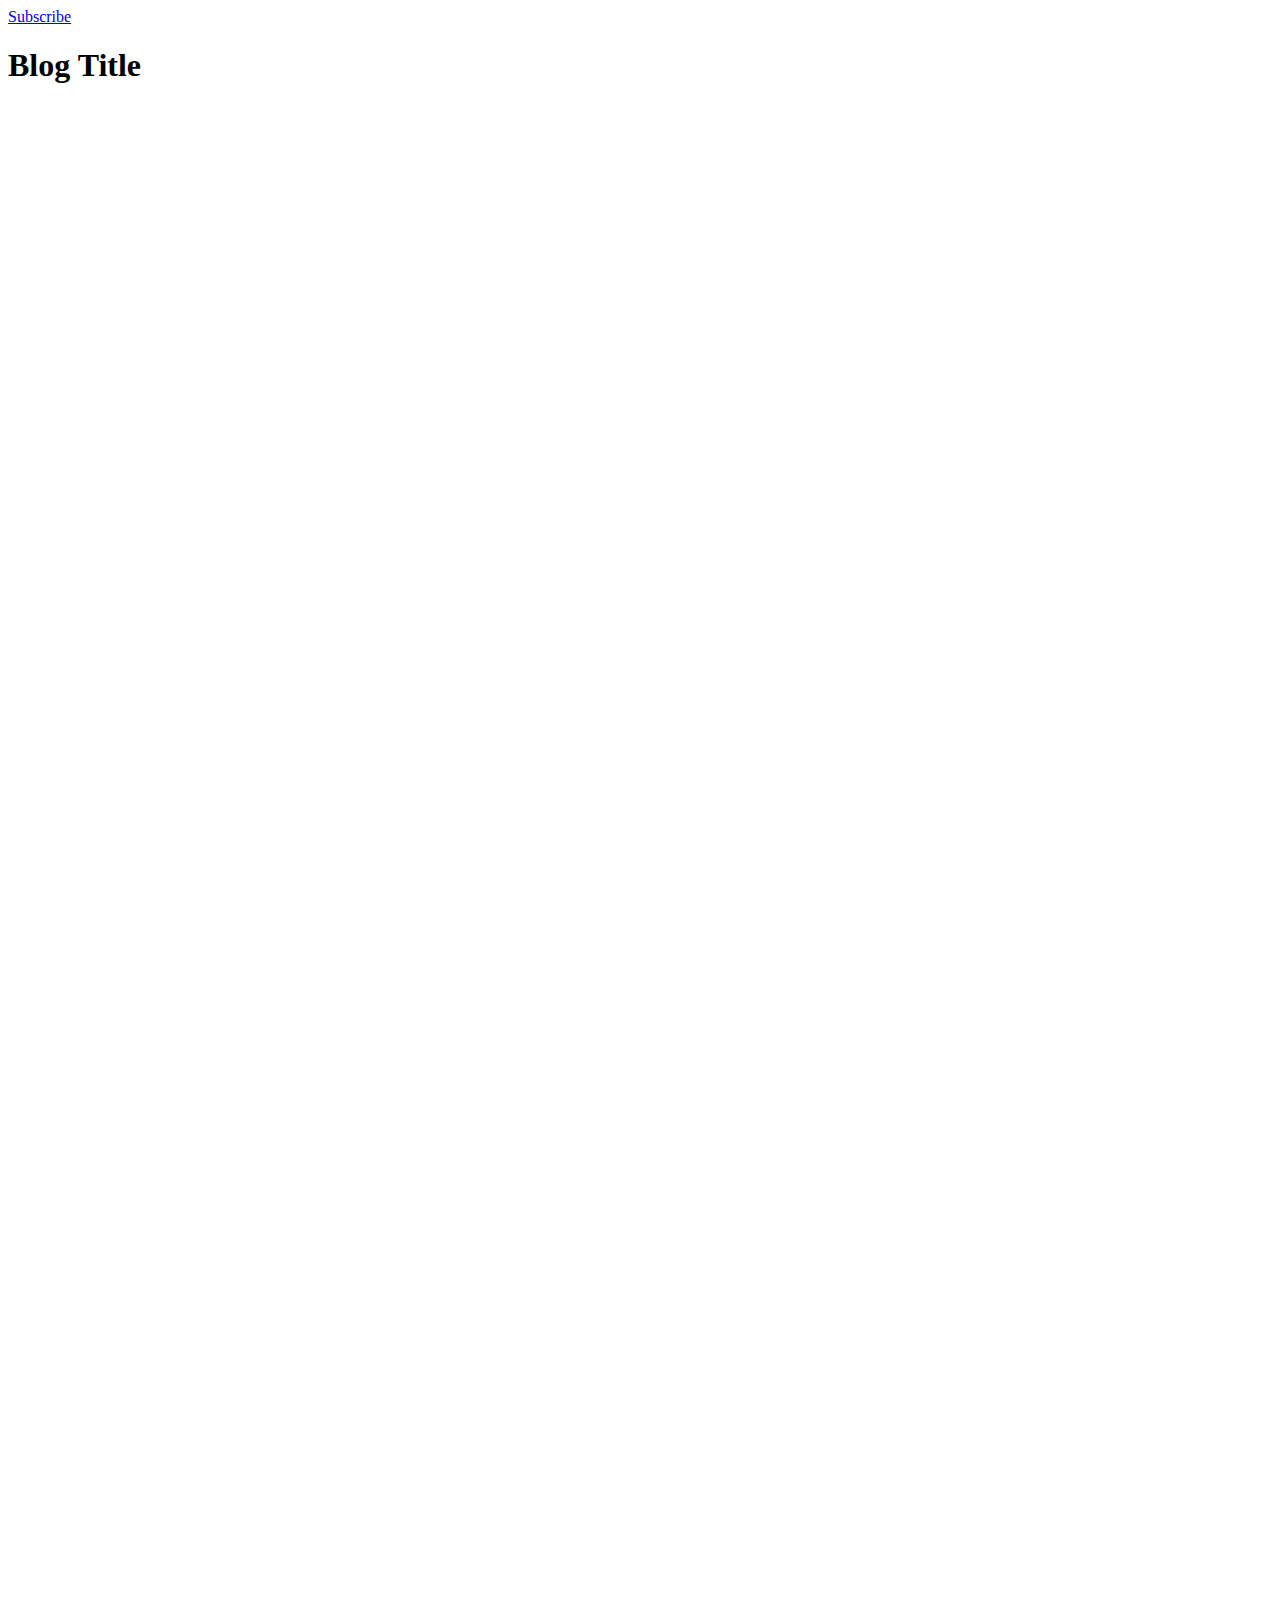
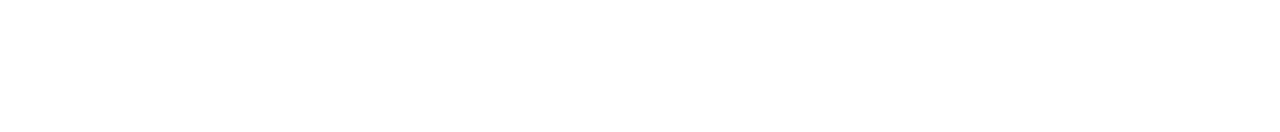
==== hw2/index.html @ 7d949d5a "hw2 init" ====
<!DOCTYPE html>
<html lang="en">
  <head>
    <meta charset="UTF-8" />
    <meta name="viewport" content="width=device-width, initial-scale=1.0" />
    <title>HW2 Blog Title</title>
    <link rel="stylesheet" href="style.css" />
  </head>
  <body>
    <div class="container">
      <div class="header-container">
        <a href="#" class="subscribe-text">Subscribe</a>
        <h1 class="title">Blog Title</h1>
        <img src="" alt="" class="search" />
      </div>
      <div class="content-container">
        <div class="content-item item1"></div>
        <div class="content-item item2"></div>
        <div class="content-item item3"></div>
        <div class="content-item item4"></div>
        <div class="content-item item5"></div>
        <div class="content-item item6"></div>
      </div>
    </div>
  </body>
</html>
---- hw2/style.css ----
.content-container{
    display: grid;
    grid-gap:20rem;

}
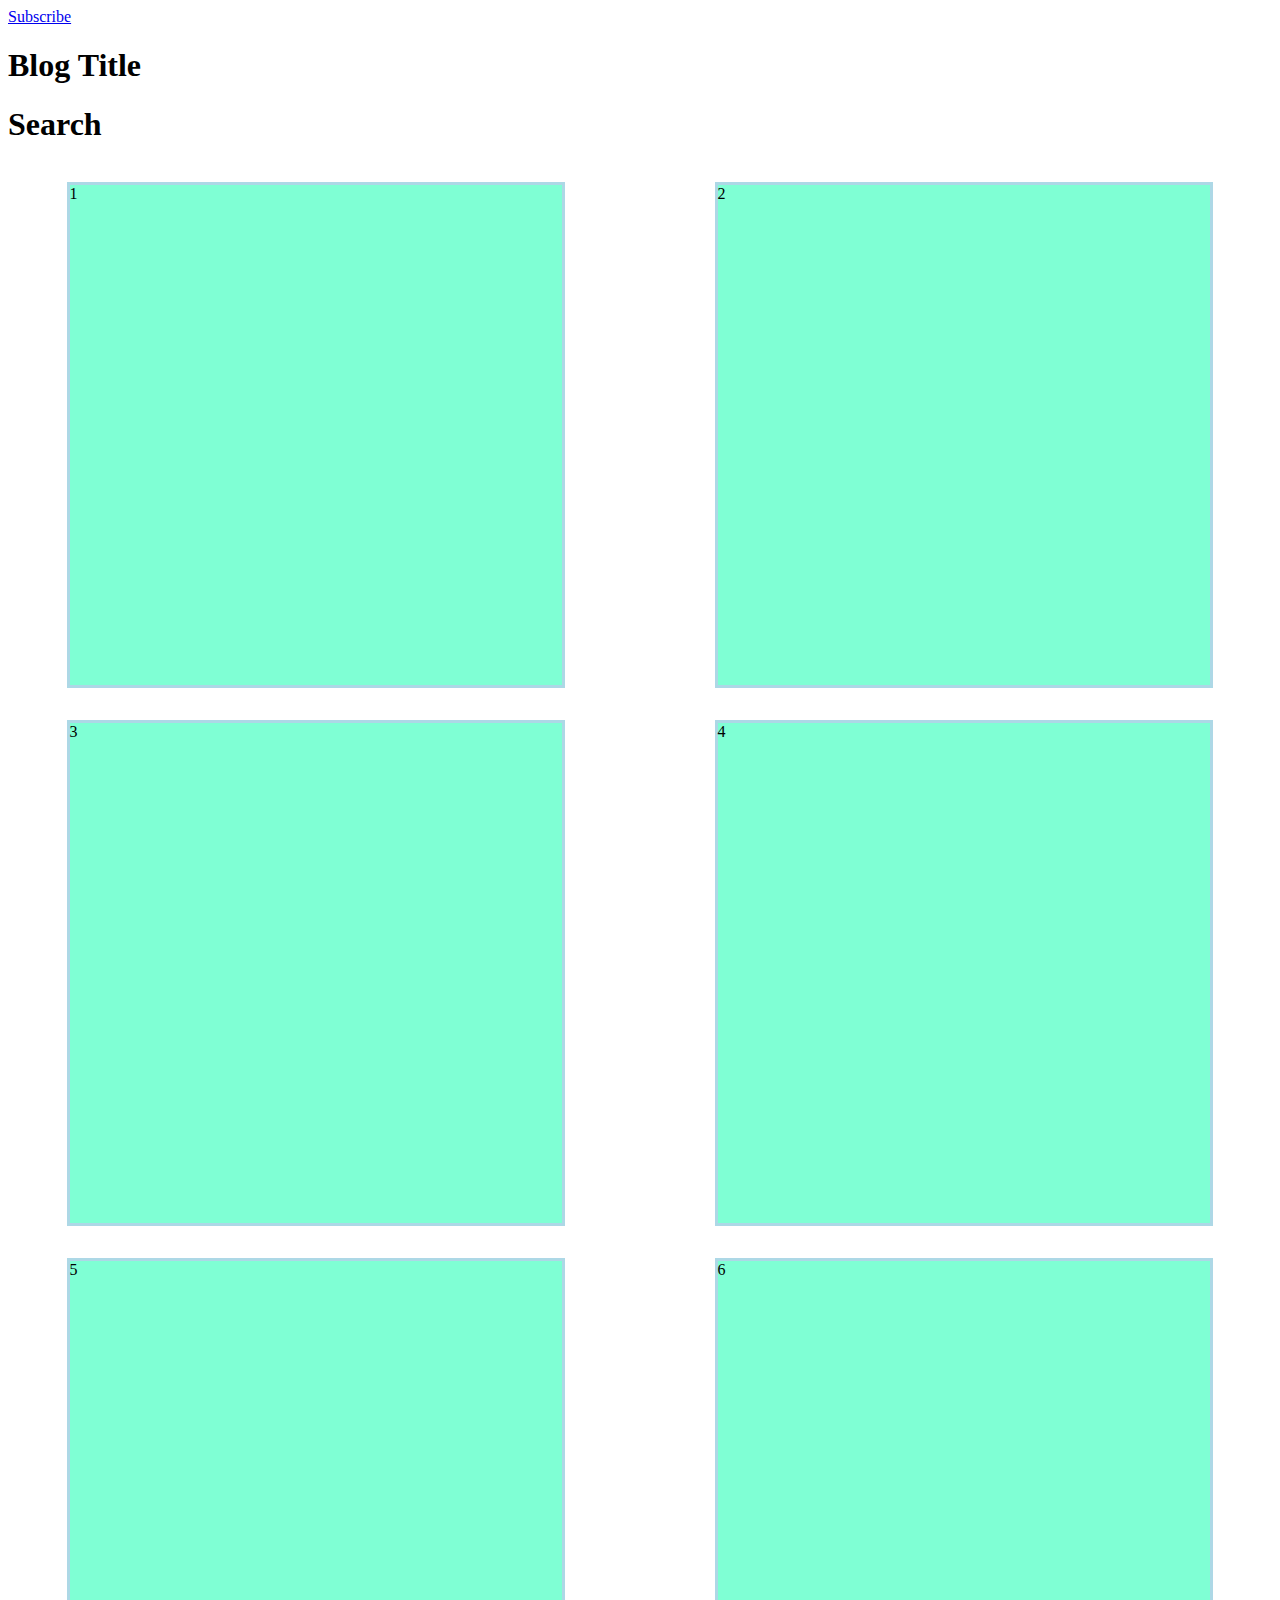
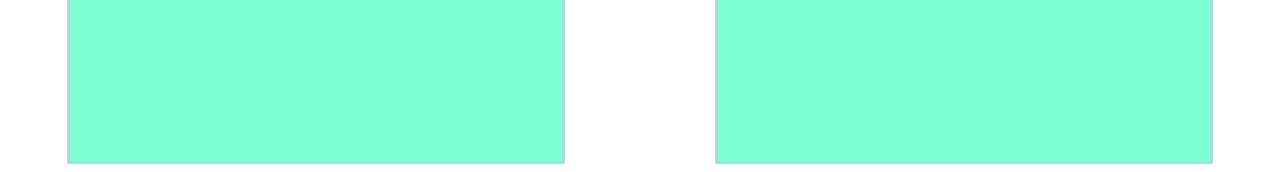
==== commit b7a0bd89: "add grid layout" ====
--- a/hw2/index.html
+++ b/hw2/index.html
@@ -11,15 +11,16 @@
       <div class="header-container">
         <a href="#" class="subscribe-text">Subscribe</a>
         <h1 class="title">Blog Title</h1>
+        <h1 class="title">Search</h1>
         <img src="" alt="" class="search" />
       </div>
       <div class="content-container">
-        <div class="content-item item1"></div>
-        <div class="content-item item2"></div>
-        <div class="content-item item3"></div>
-        <div class="content-item item4"></div>
-        <div class="content-item item5"></div>
-        <div class="content-item item6"></div>
+        <div class="content-item item1">1</div>
+        <div class="content-item item2">2</div>
+        <div class="content-item item3">3</div>
+        <div class="content-item item4">4</div>
+        <div class="content-item item5">5</div>
+        <div class="content-item item6">6</div>
       </div>
     </div>
   </body>
--- a/hw2/style.css
+++ b/hw2/style.css
@@ -1,5 +1,15 @@
 .content-container{
     display: grid;
-    grid-gap:20rem;
+    grid-template-columns: repeat(2, minmax(500px, 1fr));
+    grid-gap:2rem;
+    justify-items: center;
+    align-items: center;
 
+}
+
+.content-item{
+    width: 80%;
+    height: 500px;
+    border: 3px solid lightblue;
+    background-color: aquamarine;
 }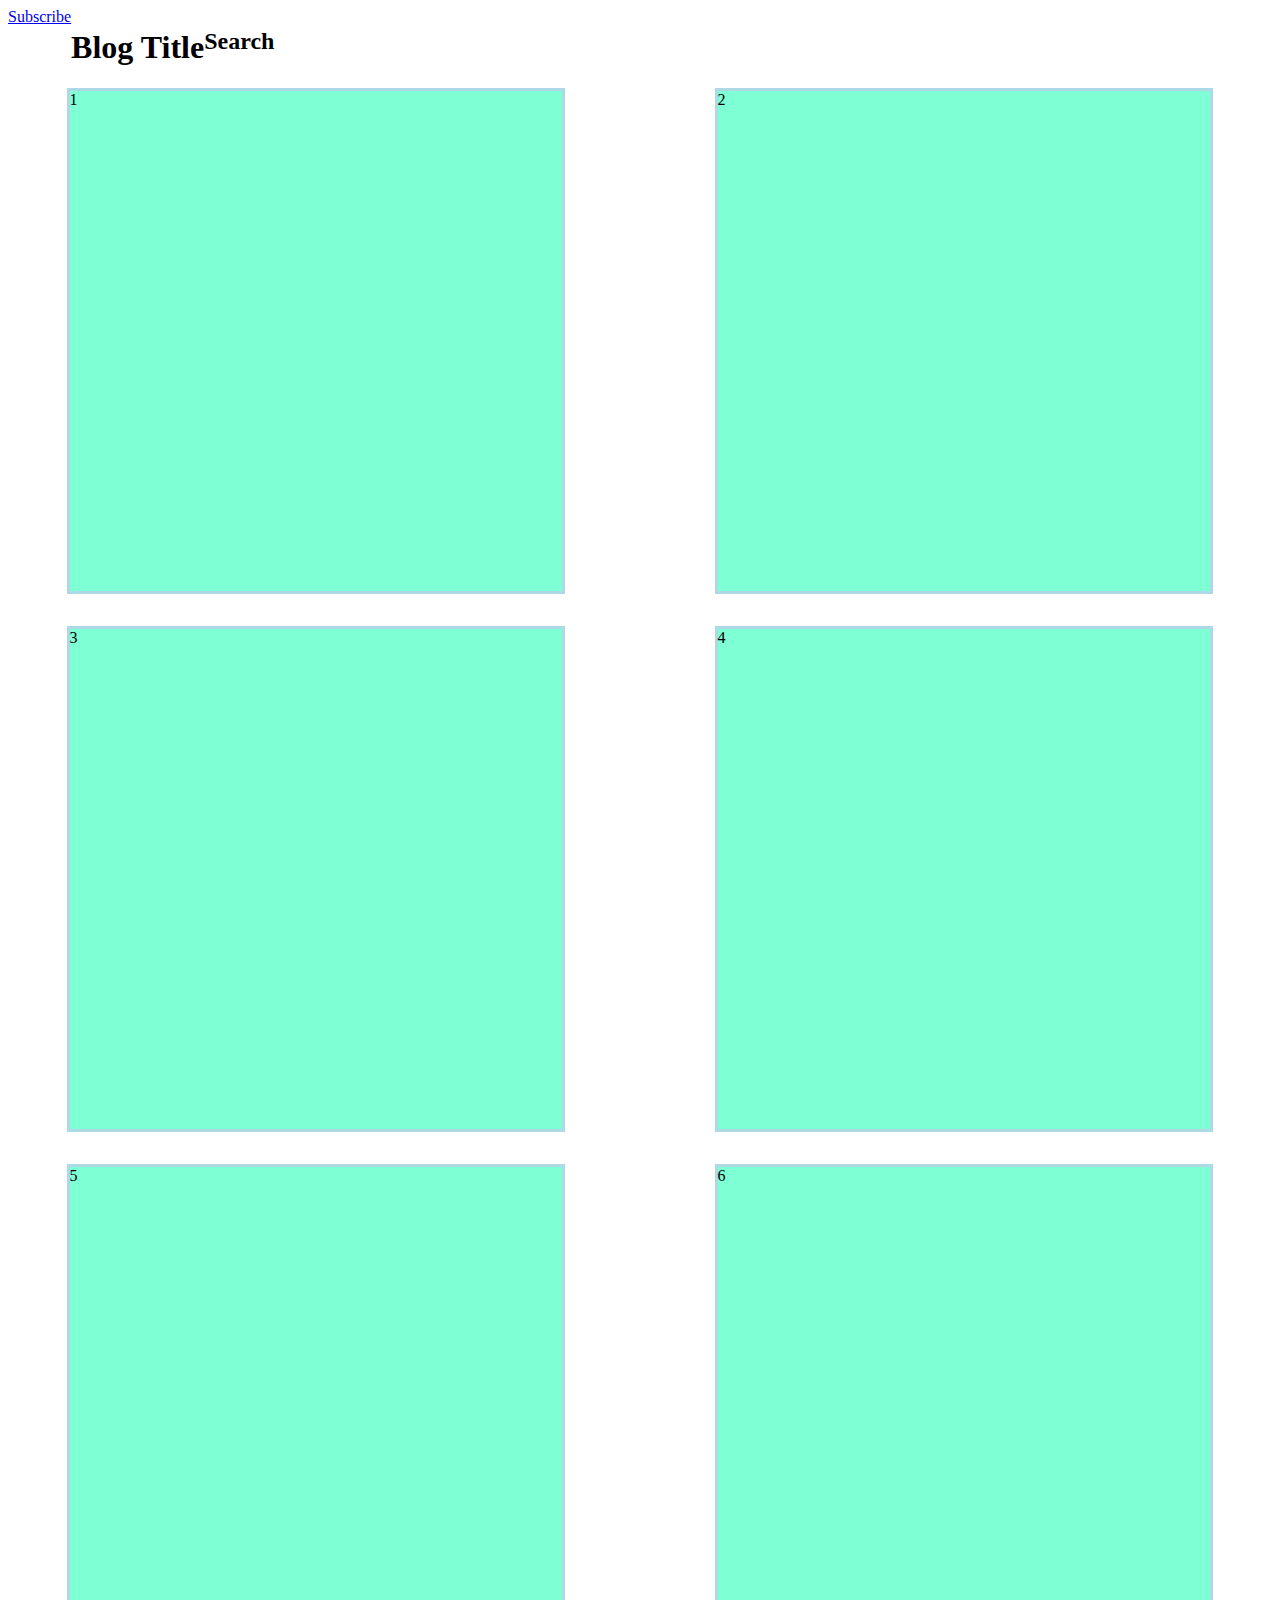
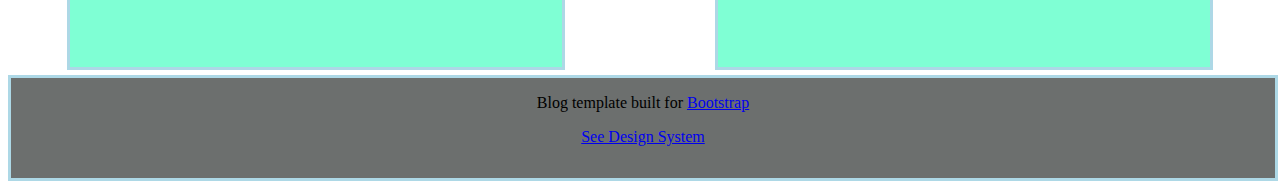
==== commit bac99cab: "add footer" ====
--- a/hw2/index.html
+++ b/hw2/index.html
@@ -9,10 +9,9 @@
   <body>
     <div class="container">
       <div class="header-container">
-        <a href="#" class="subscribe-text">Subscribe</a>
-        <h1 class="title">Blog Title</h1>
-        <h1 class="title">Search</h1>
-        <img src="" alt="" class="search" />
+        <a href="#" class="flex1 subscribe-text">Subscribe</a>
+        <h1 class="flex2 title">Blog Title</h1>
+        <h2 class="flex3 title">Search</h2>
       </div>
       <div class="content-container">
         <div class="content-item item1">1</div>
@@ -22,6 +21,11 @@
         <div class="content-item item5">5</div>
         <div class="content-item item6">6</div>
       </div>
+
+      <div class="footer">
+        <p>Blog template built for <a href="#">Bootstrap</a></p>
+        <a href="#">See Design System</a>
+      </div>
     </div>
   </body>
 </html>
--- a/hw2/style.css
+++ b/hw2/style.css
@@ -1,3 +1,7 @@
+.header-container {
+    display: flex;
+}
+
 .content-container{
     display: grid;
     grid-template-columns: repeat(2, minmax(500px, 1fr));
@@ -12,4 +16,14 @@
     height: 500px;
     border: 3px solid lightblue;
     background-color: aquamarine;
+}
+
+
+.footer {
+    width: 100%;
+    height: 100px;
+    margin-top: 5px;
+    border: 3px solid lightblue;
+    background-color: rgb(108, 111, 110);
+    text-align: center;
 }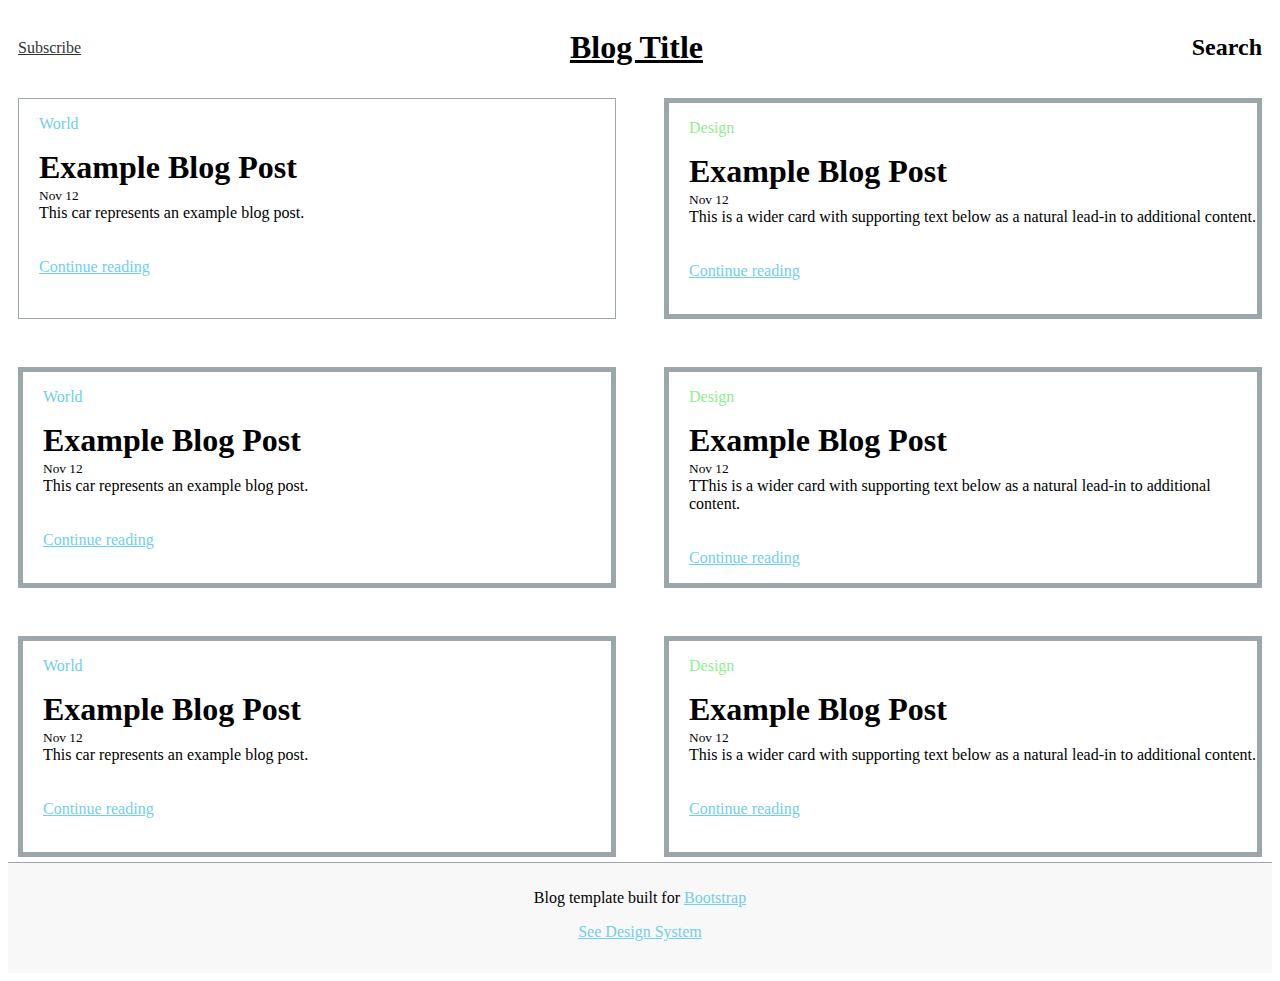
==== commit cb514726: "add color" ====
--- a/hw2/index.html
+++ b/hw2/index.html
@@ -11,20 +11,63 @@
       <div class="header-container">
         <a href="#" class="flex1 subscribe-text">Subscribe</a>
         <h1 class="flex2 title">Blog Title</h1>
-        <h2 class="flex3 title">Search</h2>
+        <h2 class="flex3 search">Search</h2>
       </div>
       <div class="content-container">
-        <div class="content-item item1">1</div>
-        <div class="content-item item2">2</div>
-        <div class="content-item item3">3</div>
-        <div class="content-item item4">4</div>
-        <div class="content-item item5">5</div>
-        <div class="content-item item6">6</div>
+        <div class="content-item item1">
+            <p class="world">World</p>
+            <h1 class="example">Example Blog Post</h1>
+            <small class="date">Nov 12</small>
+            <p class="text">This car represents an example blog post.</p>
+            <br><br>
+            <a class="link" href="#">Continue reading</a>
+        </div>
+        <div class="content-item item2">
+            <p class="design">Design</p>
+            <h1 class="example">Example Blog Post</h1>
+            <small class="date">Nov 12</small>
+            <p class="text">This is a wider card with supporting text below as a natural lead-in to additional content.</p>
+            <br><br>
+            <a class="link" href="#">Continue reading</a>
+        </div>
+        <div class="content-item item3">
+            <p class="world">World</p>
+            <h1 class="example">Example Blog Post</h1>
+            <small class="date">Nov 12</small>
+            <p class="text">This car represents an example blog post.</p>
+            <br><br>
+            <a class="link" href="#">Continue reading</a>
+        </div>
+        <div class="content-item item4">
+            <p class="design">Design</p>
+            <h1 class="example">Example Blog Post</h1>
+            <small class="date">Nov 12</small>
+            <p class="text">TThis is a wider card with supporting text below as a natural lead-in to additional content.</p>
+            <br><br>
+            <a class="link" href="#">Continue reading</a>
+        </div>
+        <div class="content-item item5">
+            <p class="world">World</p>
+            <h1 class="example">Example Blog Post</h1>
+            <small class="date">Nov 12</small>
+            <p class="text">This car represents an example blog post.</p>
+            <br><br>
+            <a class="link" href="#">Continue reading</a>
+        </div>
+        <div class="content-item item6">
+            <p class="design">Design</p>
+            <h1 class="example">Example Blog Post</h1>
+            <small class="date">Nov 12</small>
+            <p class="text">This is a wider card with supporting text below as a natural lead-in to additional content.
+            </p>
+            <br><br>
+            <a class="link" href="#">Continue reading</a>
+        </div>
       </div>
 
       <div class="footer">
-        <p>Blog template built for <a href="#">Bootstrap</a></p>
-        <a href="#">See Design System</a>
+        <p>Blog template built for <a class="link" href="#">Bootstrap</a></p>
+        <a class="link" href="#">See Design System</a>
       </div>
     </div>
   </body>
--- a/hw2/style.css
+++ b/hw2/style.css
@@ -1,29 +1,68 @@
+
 .header-container {
     display: flex;
+    justify-content: space-between;
+    align-items: center;
+    margin: 0px 10px 0px 10px;
+
+}
+
+.subscribe-text{
+    color:#333
+}
+.title{
+    text-decoration: underline;
 }
 
 .content-container{
+    margin: 10px 10px 0px 10px;
     display: grid;
-    grid-template-columns: repeat(2, minmax(500px, 1fr));
-    grid-gap:2rem;
-    justify-items: center;
-    align-items: center;
+    grid-template-columns: repeat(2, minmax(10rem, 1fr));
+    grid-auto-rows: minmax(10rem, 1fr);
+    grid-gap: 3rem;
+
+
 
 }
 
 .content-item{
-    width: 80%;
-    height: 500px;
-    border: 3px solid lightblue;
-    background-color: aquamarine;
+    box-sizing: border-box;
+    width: 100%;
+    border: 5px solid rgb(155, 167, 171);
+    padding-left: 20px;
+    padding-bottom: 1rem;
 }
+
+.item1{
+    border: 1px solid rgb(155, 167, 171);
+}
+
+.world{
+    color:rgb(113, 206, 238);
+}
+
+.design{
+    color:lightgreen;
+}
+
+.example, 
+.date,
+.text{
+    margin: 0;
+}
+
+.link{
+    color:rgb(113, 206, 238);
+}
+
 
 
 .footer {
     width: 100%;
     height: 100px;
     margin-top: 5px;
-    border: 3px solid lightblue;
-    background-color: rgb(108, 111, 110);
+    padding-top: 10px;
+    border-top: 1px solid rgb(155, 167, 171);;
+    background-color: rgb(248, 248, 248);
     text-align: center;
 }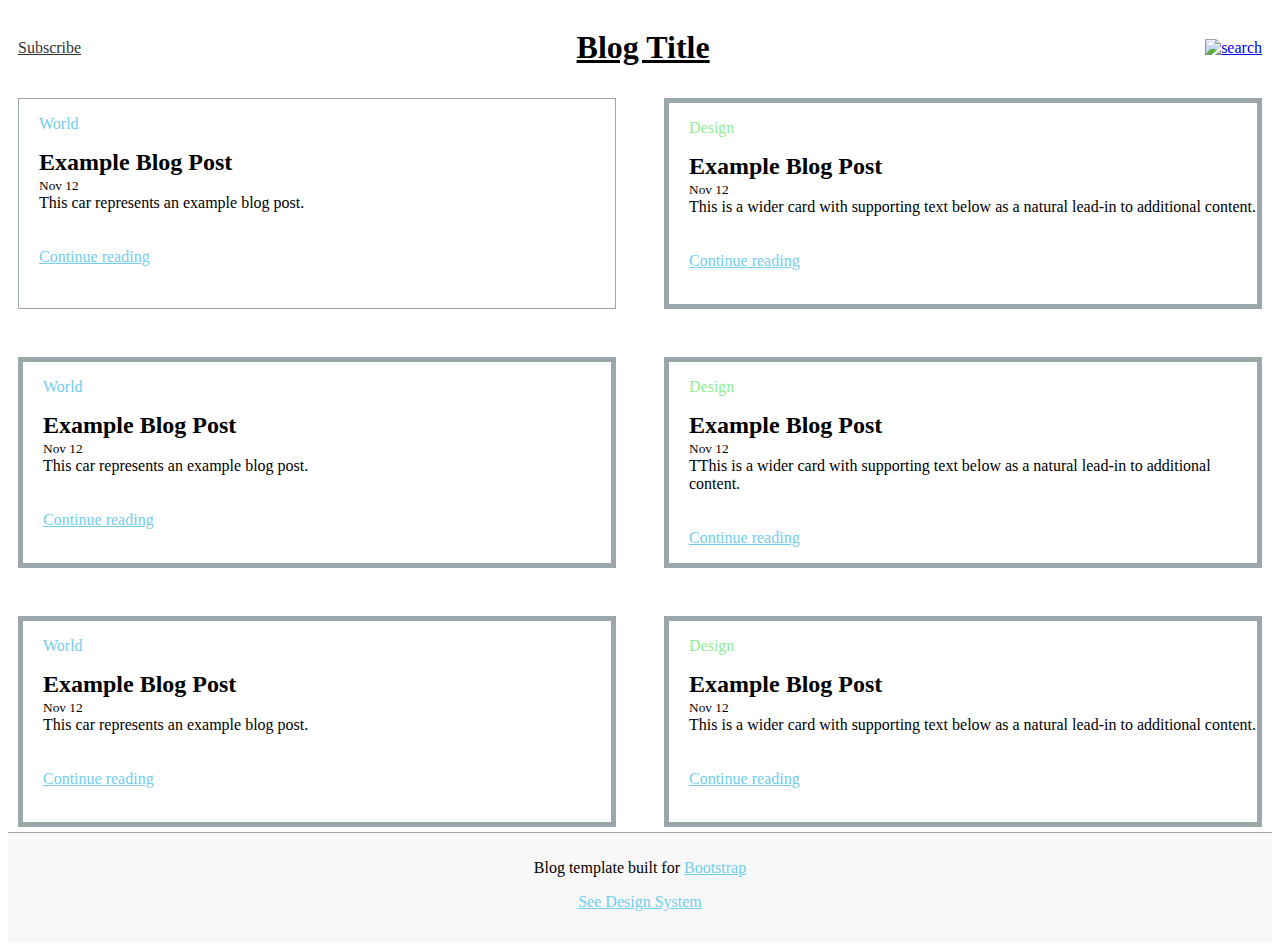
==== commit bf340c9b: "add search img" ====
--- a/hw2/index.html
+++ b/hw2/index.html
@@ -11,12 +11,16 @@
       <div class="header-container">
         <a href="#" class="flex1 subscribe-text">Subscribe</a>
         <h1 class="flex2 title">Blog Title</h1>
-        <h2 class="flex3 search">Search</h2>
+        <a href="#">
+            <img
+              src="https://vectorified.com/images/search-button-icon-png-40.jpg"
+              alt="search"
+          /></a>
       </div>
       <div class="content-container">
         <div class="content-item item1">
             <p class="world">World</p>
-            <h1 class="example">Example Blog Post</h1>
+            <h2 class="example">Example Blog Post</h2>
             <small class="date">Nov 12</small>
             <p class="text">This car represents an example blog post.</p>
             <br><br>
@@ -24,7 +28,7 @@
         </div>
         <div class="content-item item2">
             <p class="design">Design</p>
-            <h1 class="example">Example Blog Post</h1>
+            <h2 class="example">Example Blog Post</h2>
             <small class="date">Nov 12</small>
             <p class="text">This is a wider card with supporting text below as a natural lead-in to additional content.</p>
             <br><br>
@@ -32,7 +36,7 @@
         </div>
         <div class="content-item item3">
             <p class="world">World</p>
-            <h1 class="example">Example Blog Post</h1>
+            <h2 class="example">Example Blog Post</h2>
             <small class="date">Nov 12</small>
             <p class="text">This car represents an example blog post.</p>
             <br><br>
@@ -40,7 +44,7 @@
         </div>
         <div class="content-item item4">
             <p class="design">Design</p>
-            <h1 class="example">Example Blog Post</h1>
+            <h2 class="example">Example Blog Post</h2>
             <small class="date">Nov 12</small>
             <p class="text">TThis is a wider card with supporting text below as a natural lead-in to additional content.</p>
             <br><br>
@@ -48,7 +52,7 @@
         </div>
         <div class="content-item item5">
             <p class="world">World</p>
-            <h1 class="example">Example Blog Post</h1>
+            <h2 class="example">Example Blog Post</h2>
             <small class="date">Nov 12</small>
             <p class="text">This car represents an example blog post.</p>
             <br><br>
@@ -56,7 +60,7 @@
         </div>
         <div class="content-item item6">
             <p class="design">Design</p>
-            <h1 class="example">Example Blog Post</h1>
+            <h2 class="example">Example Blog Post</h2>
             <small class="date">Nov 12</small>
             <p class="text">This is a wider card with supporting text below as a natural lead-in to additional content.
             </p>
--- a/hw2/style.css
+++ b/hw2/style.css
@@ -5,6 +5,10 @@
     align-items: center;
     margin: 0px 10px 0px 10px;
 
+}
+
+img{
+    height: 1rem;
 }
 
 .subscribe-text{
